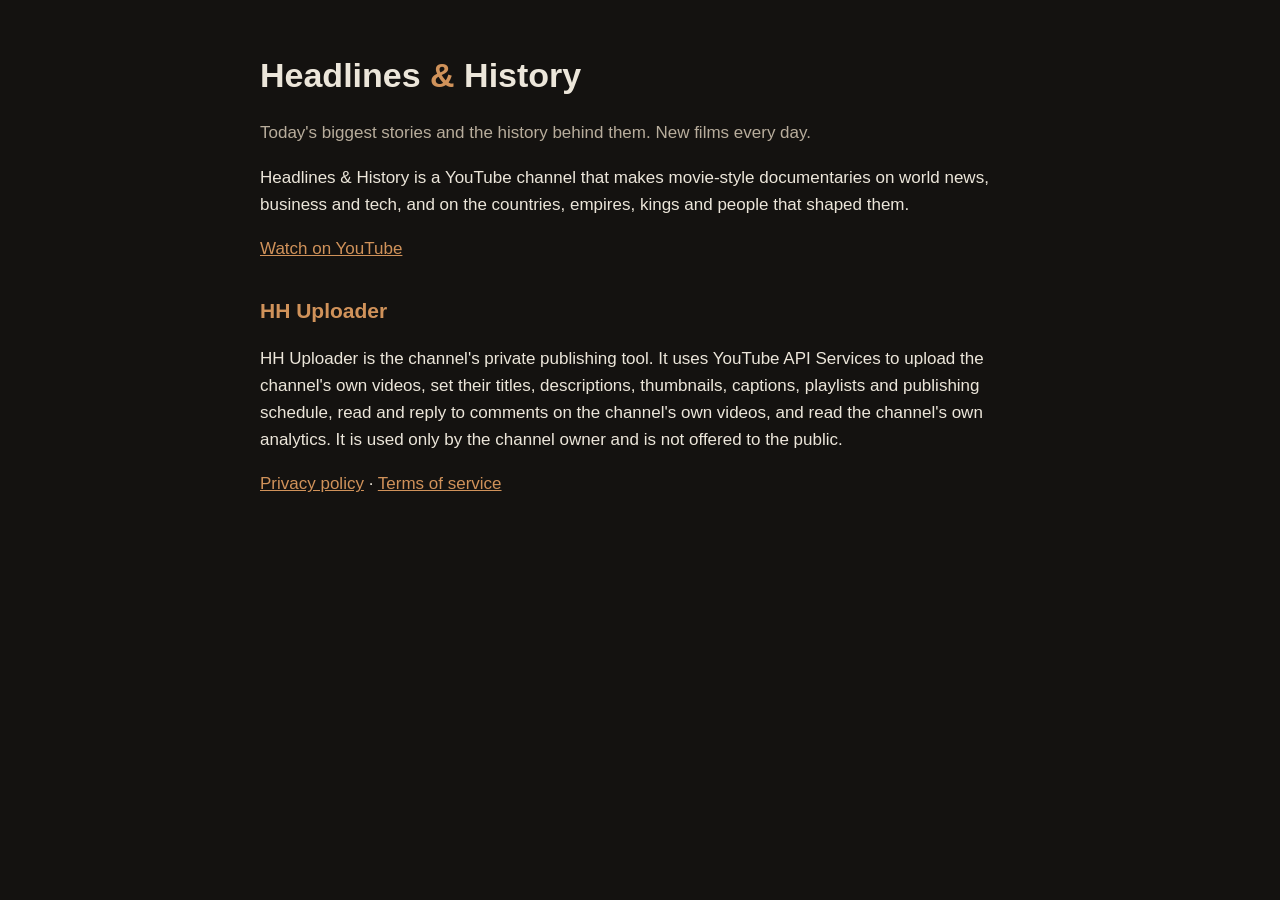
==== index.html @ 7d576f4d "Headlines & History: home page, privacy policy and terms for the HH Uploader app Co-Authored-By: Cla" ====
<!doctype html><html lang="en"><head><meta charset="utf-8"><meta name="viewport" content="width=device-width,initial-scale=1">
<title>Headlines &amp; History</title><link rel="stylesheet" href="style.css"></head><body><main>
<h1>Headlines <span>&amp;</span> History</h1>
<p class="mute">Today's biggest stories and the history behind them. New films every day.</p>
<p>Headlines &amp; History is a YouTube channel that makes movie-style documentaries on world news, business and tech, and on the countries, empires, kings and people that shaped them.</p>
<p><a href="https://www.youtube.com/@HeadlinesHistoryHH">Watch on YouTube</a></p>
<h2>HH Uploader</h2>
<p>HH Uploader is the channel's private publishing tool. It uses YouTube API Services to upload the channel's own videos, set their titles, descriptions, thumbnails, captions, playlists and publishing schedule, read and reply to comments on the channel's own videos, and read the channel's own analytics. It is used only by the channel owner and is not offered to the public.</p>
<p><a href="privacy.html">Privacy policy</a> · <a href="terms.html">Terms of service</a></p>
</main></body></html>
---- style.css ----
:root{--bg:#141210;--fg:#ece6da;--mute:#b8ad9c;--acc:#d0925a}
body{margin:0;background:var(--bg);color:var(--fg);font:17px/1.6 -apple-system,Segoe UI,Helvetica,Arial,sans-serif}
main{max-width:760px;margin:0 auto;padding:48px 20px 64px}
h1{font-size:34px;margin:0 0 6px}h1 span{color:var(--acc)}h2{font-size:21px;margin:32px 0 8px;color:var(--acc)}
p,li{color:var(--fg)}small,.mute{color:var(--mute)}a{color:var(--acc)}
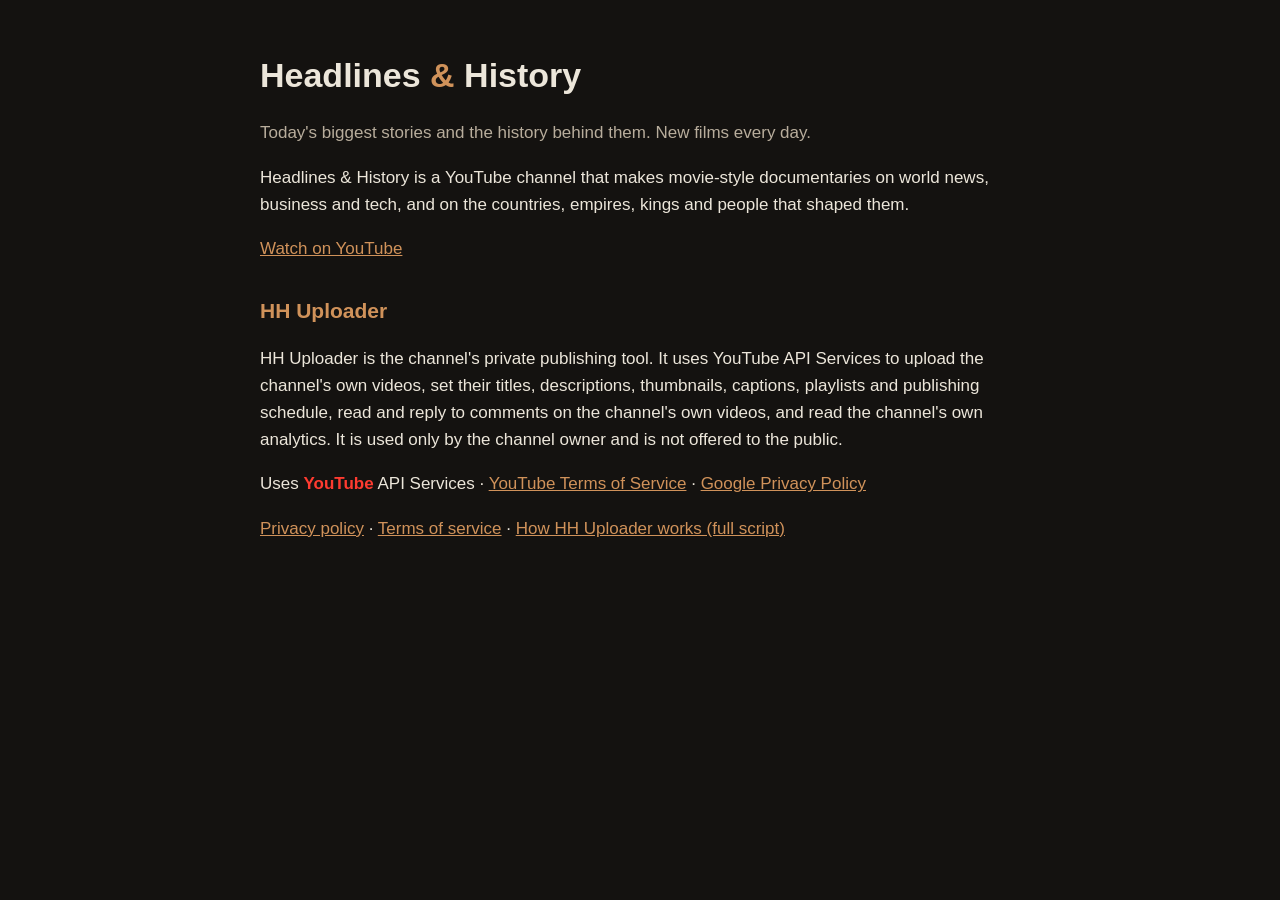
==== commit 688bd90f: "YouTube attribution on the home page; HH Uploader page with the complete script Co-Authored-By: Clau" ====
--- a/index.html
+++ b/index.html
@@ -6,5 +6,6 @@
 <p><a href="https://www.youtube.com/@HeadlinesHistoryHH">Watch on YouTube</a></p>
 <h2>HH Uploader</h2>
 <p>HH Uploader is the channel's private publishing tool. It uses YouTube API Services to upload the channel's own videos, set their titles, descriptions, thumbnails, captions, playlists and publishing schedule, read and reply to comments on the channel's own videos, and read the channel's own analytics. It is used only by the channel owner and is not offered to the public.</p>
-<p><a href="privacy.html">Privacy policy</a> · <a href="terms.html">Terms of service</a></p>
+<p>Uses <strong style="color:#ff3b30">YouTube</strong> API Services · <a href="https://www.youtube.com/t/terms">YouTube Terms of Service</a> · <a href="https://policies.google.com/privacy">Google Privacy Policy</a></p>
+<p><a href="privacy.html">Privacy policy</a> · <a href="terms.html">Terms of service</a> · <a href="hh-uploader/">How HH Uploader works (full script)</a></p>
 </main></body></html>
